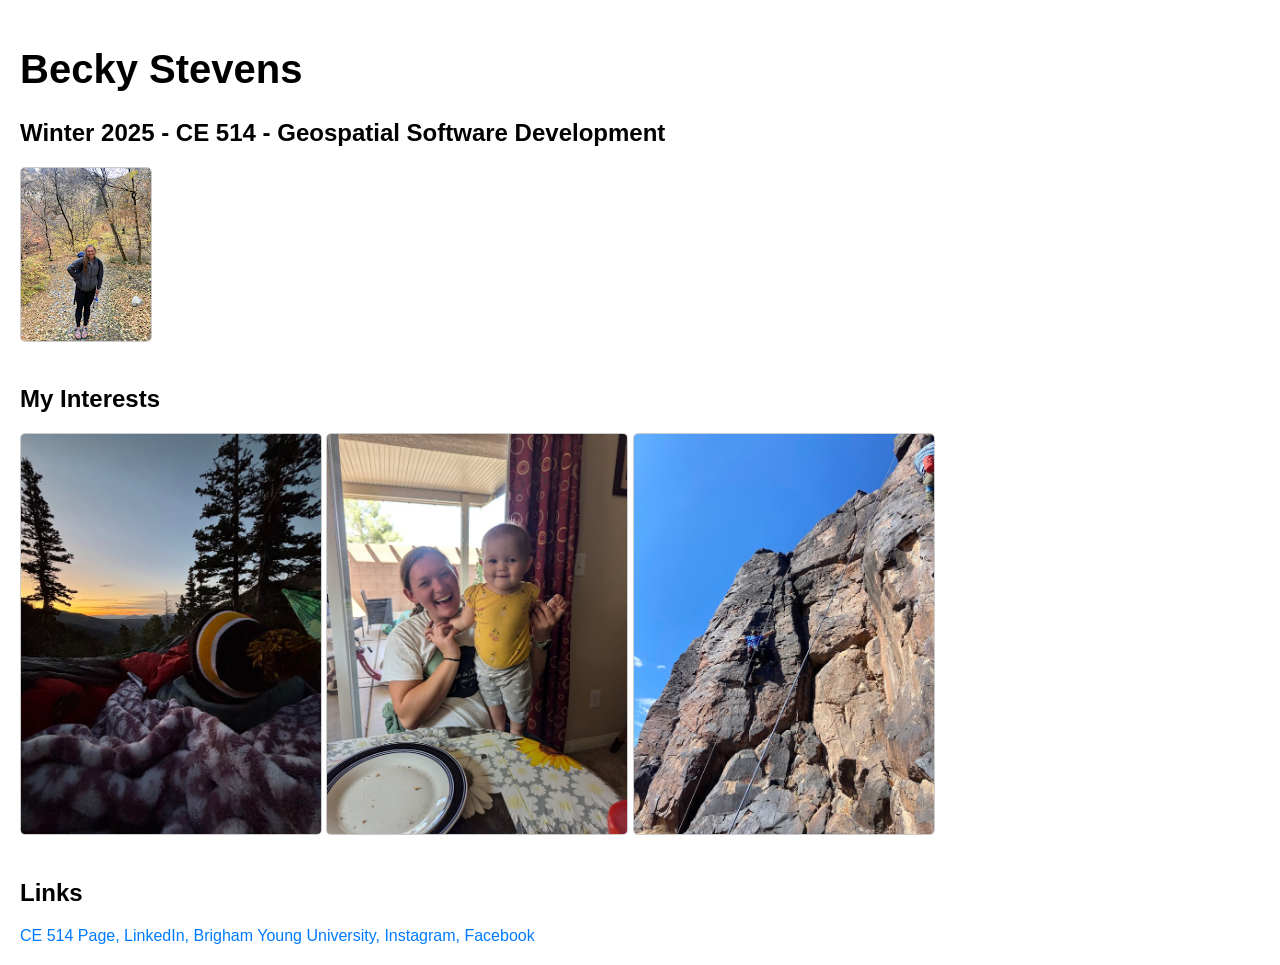
==== index.html @ 6ccc8d38 "Update index.html" ====
<!DOCTYPE html>
<html>
<head>
<link rel="stylesheet" href= "style.css">
</head>
<body>

  <h1>Becky Stevens</h1>
  <h2>Winter 2025 - CE 514 - Geospatial Software Development</h2>
  <img src="IMG_9615.jpg" alt="Your Image">

  <h2>My Interests</h2>
  <div>
    <img src="IMG_3385.jpg" alt="Image 1">
    <img src="Becky and Diane.jpg" alt="Image 2">
    <img src="IMG_9555.jpg" alt="Image 3">
  </div>

  <h2>Links</h2>
    <a href="https://b-m-stevens.github.io/ce514.html" target="_blank">CE 514 Page,</a>
    <a href="https://www.linkedin.com/in/becky-stevens/" target="_blank">LinkedIn,</a>
    <a href="https://www.byu.edu/" target="_blank">Brigham Young University,</a>
    <a href="https://www.instagram.com/becky.m_s/" target="_blank">Instagram,</a>
    <a href="https://www.facebook.com/profile.php?id=100009060350970" target="_blank">Facebook</a>
  </ul>

</body>
</html>
---- style.css ----
/* Basic Styling */
body {
  font-family: sans-serif;
  margin: 0;
  padding: 20px;
}

/* Header Styling */
header {
  text-align: center;
  margin-bottom: 20px;
}

h1 {
  font-size: 2.5rem;
}

/* Links Styling */
.links {
  list-style: none;
  padding: 0;
}

.links li {
  margin-bottom: 10px;
}

a {
  color: #007bff;
  text-decoration: none;
}

a:hover {
  text-decoration: underline;
}

/* Images Styling */
.photos {
  display: flex;
  flex-wrap: wrap;
  justify-content: space-around;
}

img {
  max-width: 300px;
  height: auto;
  margin-bottom: 20px;
  border: 1px solid #ccc;
  border-radius: 5px;
}
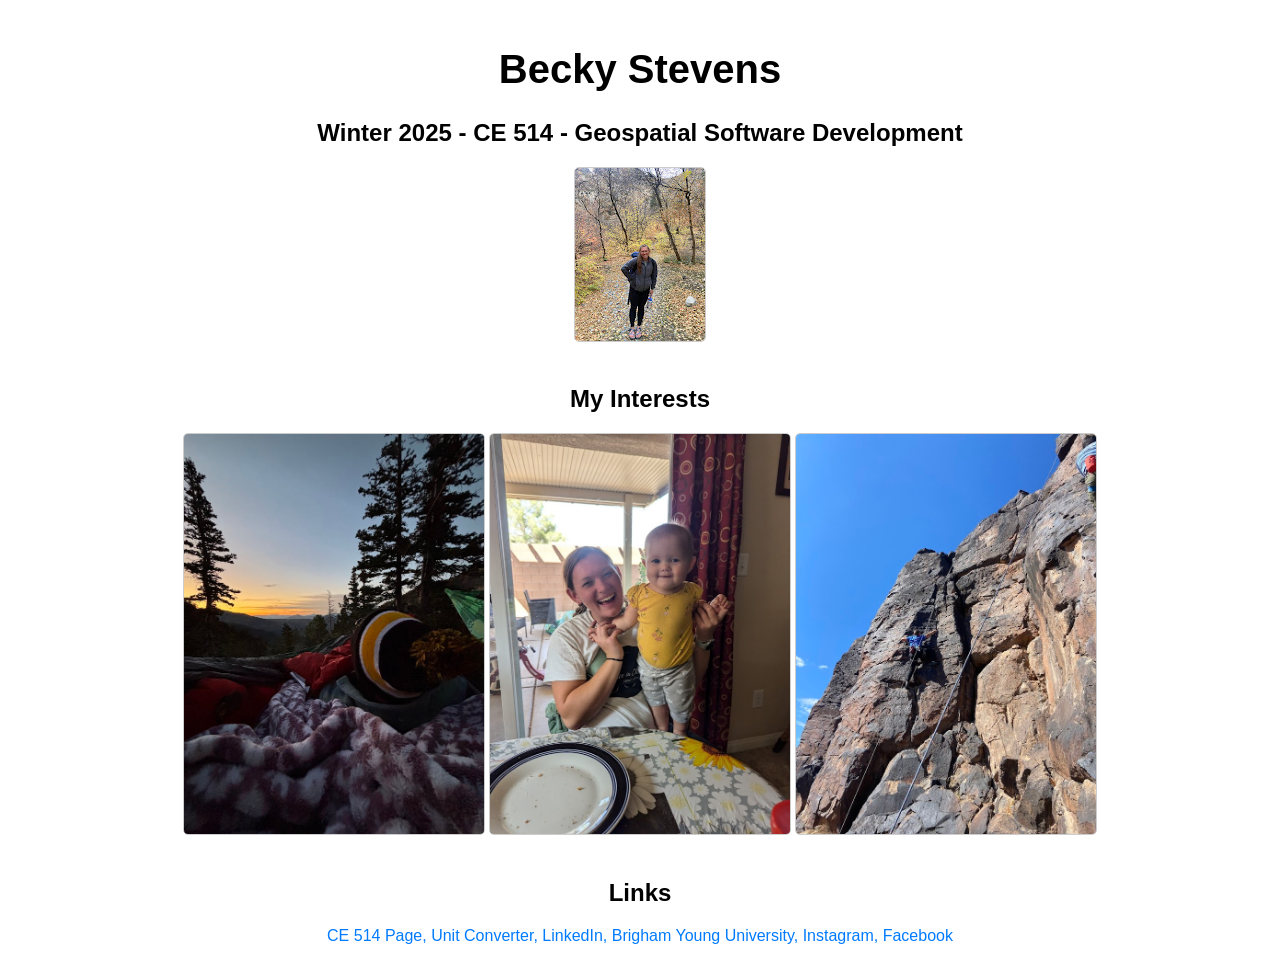
==== commit acce890c: "Update index.html Added link to Unit Converter" ====
--- a/index.html
+++ b/index.html
@@ -18,6 +18,7 @@
 
   <h2>Links</h2>
     <a href="https://b-m-stevens.github.io/ce514.html" target="_blank">CE 514 Page,</a>
+    <a href="https://b-m-stevens.github.io/ce514/unitconvertor.html" target="_blank">Unit Converter,</a>
     <a href="https://www.linkedin.com/in/becky-stevens/" target="_blank">LinkedIn,</a>
     <a href="https://www.byu.edu/" target="_blank">Brigham Young University,</a>
     <a href="https://www.instagram.com/becky.m_s/" target="_blank">Instagram,</a>
--- a/style.css
+++ b/style.css
@@ -3,12 +3,12 @@
   font-family: sans-serif;
   margin: 0;
   padding: 20px;
+  text-align: center; /* Center the entire page content */
 }
 
 /* Header Styling */
 header {
-  text-align: center;
-  margin-bottom: 20px;
+  margin-bottom: 20px; 
 }
 
 h1 {
@@ -38,7 +38,7 @@
 .photos {
   display: flex;
   flex-wrap: wrap;
-  justify-content: space-around;
+  justify-content: center; /* Center images horizontally */
 }
 
 img {
@@ -48,3 +48,14 @@
   border: 1px solid #ccc;
   border-radius: 5px;
 }
+.rounded-link {
+  border: 5px solid #ddd; /* Solid border with a light gray color */
+  border-radius: 10px; /* Set the rounded corner radius */
+  padding: 10px 20px; /* Add some padding for better visual separation */
+  text-decoration: none; /* Remove underline decoration */
+  color: #000; /* Set the text color to black */
+}
+
+.rounded-link:hover {
+  background-color: #eee; /* Add a hover effect with a light background */
+}
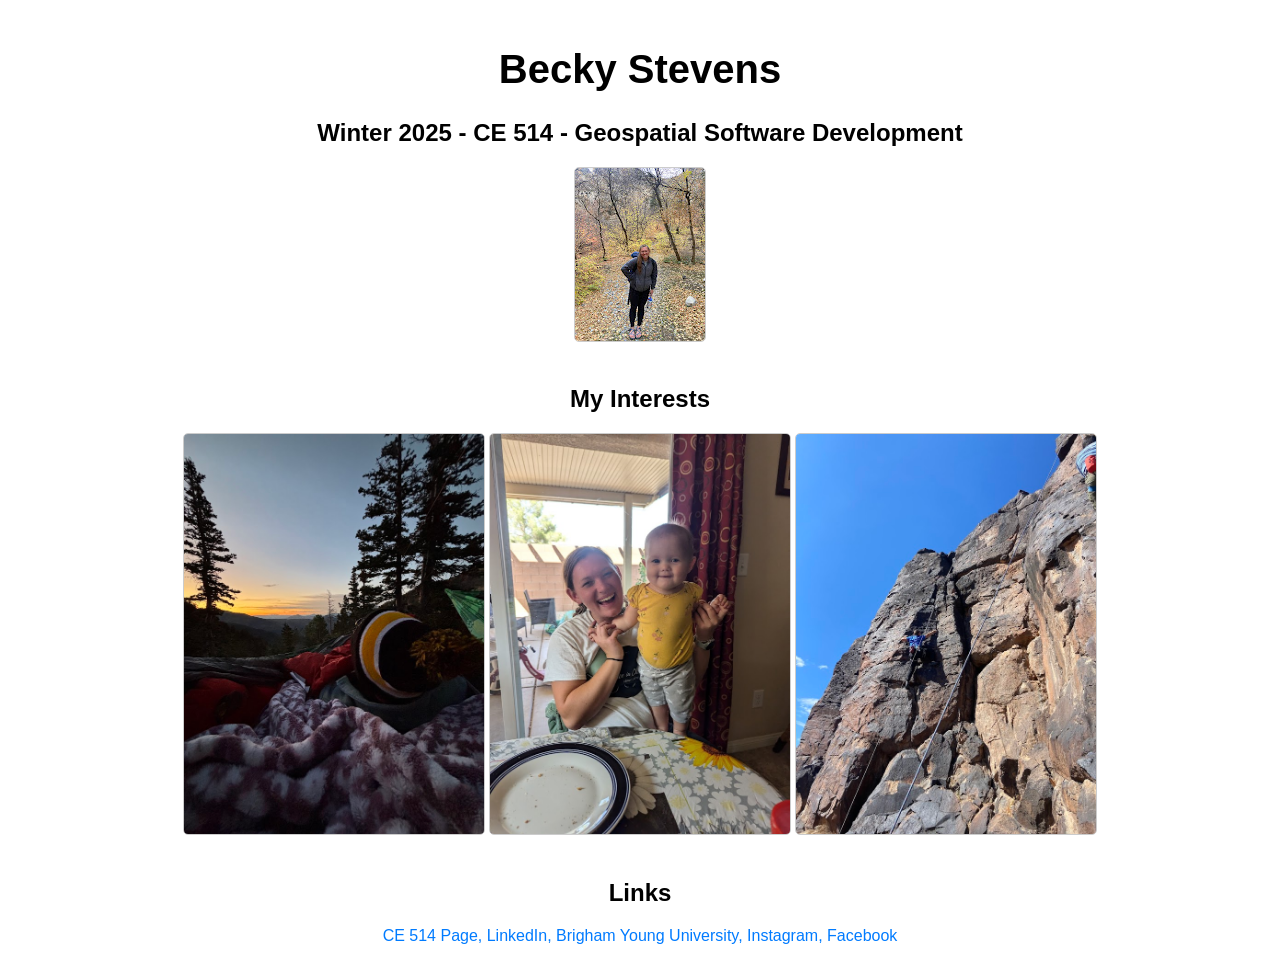
==== commit e51c80b2: "Update index.html Removed Unit Converter link" ====
--- a/index.html
+++ b/index.html
@@ -18,7 +18,6 @@
 
   <h2>Links</h2>
     <a href="https://b-m-stevens.github.io/ce514.html" target="_blank">CE 514 Page,</a>
-    <a href="https://b-m-stevens.github.io/ce514/unitconvertor.html" target="_blank">Unit Converter,</a>
     <a href="https://www.linkedin.com/in/becky-stevens/" target="_blank">LinkedIn,</a>
     <a href="https://www.byu.edu/" target="_blank">Brigham Young University,</a>
     <a href="https://www.instagram.com/becky.m_s/" target="_blank">Instagram,</a>
--- a/style.css
+++ b/style.css
@@ -12,7 +12,12 @@
 }
 
 h1 {
-  font-size: 2.5rem;
+  font-size: 250%;
+  justify-content:center;
+}
+h2 {
+  font-size: 150%;
+  justify-content:center;
 }
 
 /* Links Styling */
@@ -59,3 +64,13 @@
 .rounded-link:hover {
   background-color: #eee; /* Add a hover effect with a light background */
 }
+/* Button Styling */
+.button {
+      display: inline-block;
+      padding: 10px 20px;
+      border: 2px solid #ccc; /* Light grey border */
+      border-radius: 5px; /* Rounded corners */
+      text-decoration: none;
+      color: #333; /* Dark grey text */
+      margin-top: 20px; 
+    }
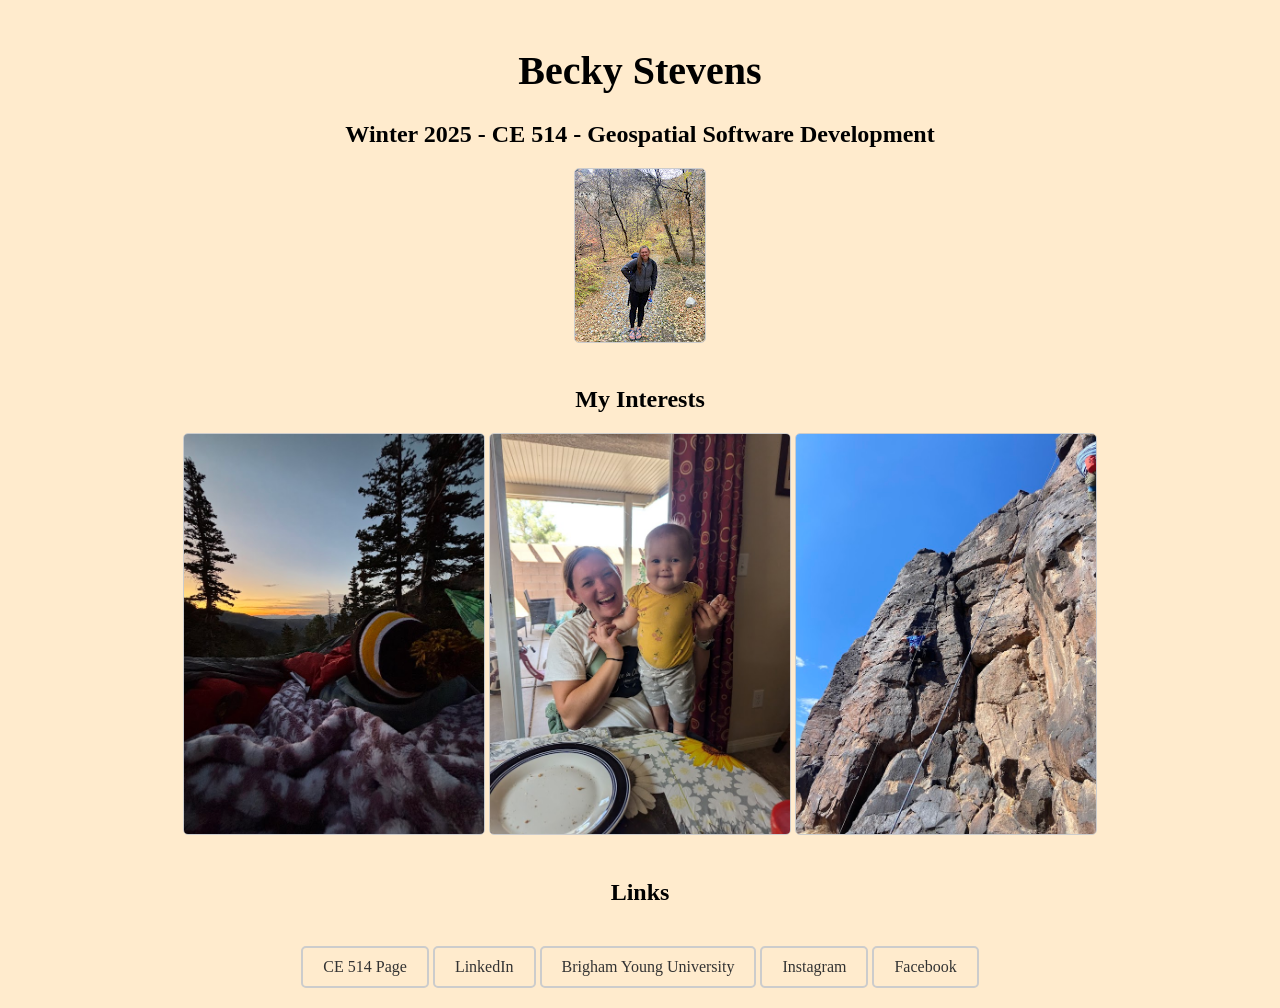
==== commit c1962d5b: "Update index.html Added buttons" ====
--- a/index.html
+++ b/index.html
@@ -17,11 +17,11 @@
   </div>
 
   <h2>Links</h2>
-    <a href="https://b-m-stevens.github.io/ce514.html" target="_blank">CE 514 Page,</a>
-    <a href="https://www.linkedin.com/in/becky-stevens/" target="_blank">LinkedIn,</a>
-    <a href="https://www.byu.edu/" target="_blank">Brigham Young University,</a>
-    <a href="https://www.instagram.com/becky.m_s/" target="_blank">Instagram,</a>
-    <a href="https://www.facebook.com/profile.php?id=100009060350970" target="_blank">Facebook</a>
+    <a href="https://b-m-stevens.github.io/ce514.html" target="_blank" class="button">CE 514 Page</a>
+    <a href="https://www.linkedin.com/in/becky-stevens/" target="_blank" class="button">LinkedIn</a>
+    <a href="https://www.byu.edu/" target="_blank" class="button">Brigham Young University</a>
+    <a href="https://www.instagram.com/becky.m_s/" target="_blank" class="button">Instagram</a>
+    <a href="https://www.facebook.com/profile.php?id=100009060350970" target="_blank" class="button">Facebook</a>
   </ul>
 
 </body>
--- a/style.css
+++ b/style.css
@@ -1,14 +1,16 @@
 /* Basic Styling */
 body {
-  font-family: sans-serif;
+  font-family: Verdana;
   margin: 0;
   padding: 20px;
   text-align: center; /* Center the entire page content */
+  background-color: #FFEBCD;
 }
 
 /* Header Styling */
 header {
   margin-bottom: 20px; 
+  text-align: center;
 }
 
 h1 {
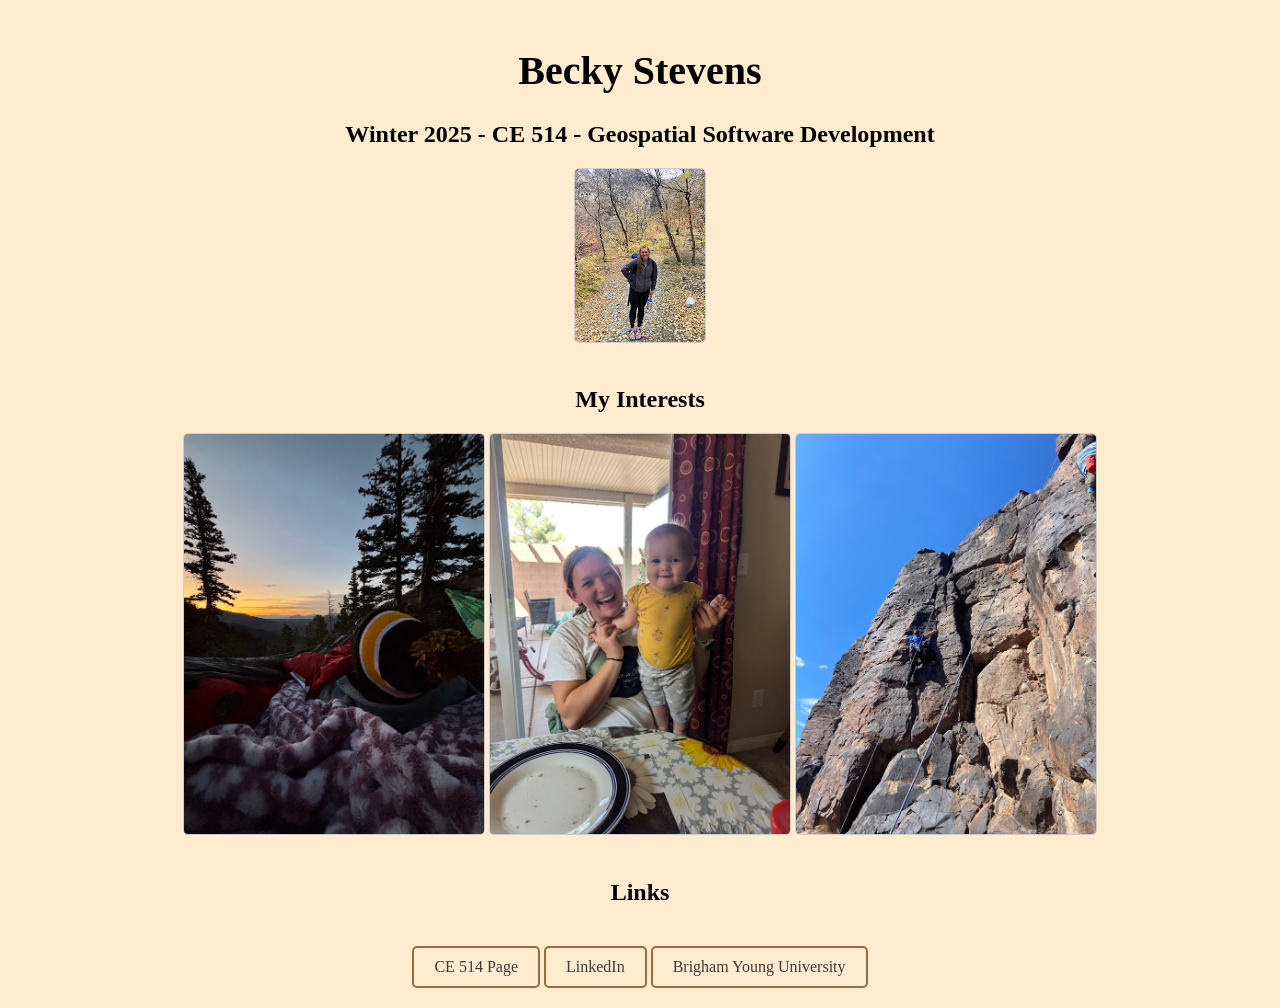
==== commit 7d7c82bf: "Update index.html Removed Instagram and Facebook buttons" ====
--- a/index.html
+++ b/index.html
@@ -20,8 +20,6 @@
     <a href="https://b-m-stevens.github.io/ce514.html" target="_blank" class="button">CE 514 Page</a>
     <a href="https://www.linkedin.com/in/becky-stevens/" target="_blank" class="button">LinkedIn</a>
     <a href="https://www.byu.edu/" target="_blank" class="button">Brigham Young University</a>
-    <a href="https://www.instagram.com/becky.m_s/" target="_blank" class="button">Instagram</a>
-    <a href="https://www.facebook.com/profile.php?id=100009060350970" target="_blank" class="button">Facebook</a>
   </ul>
 
 </body>
--- a/style.css
+++ b/style.css
@@ -60,7 +60,7 @@
   border-radius: 10px; /* Set the rounded corner radius */
   padding: 10px 20px; /* Add some padding for better visual separation */
   text-decoration: none; /* Remove underline decoration */
-  color: #000; /* Set the text color to black */
+  color: #3c3c3c; /* Set the text color to black */
 }
 
 .rounded-link:hover {
@@ -70,9 +70,9 @@
 .button {
       display: inline-block;
       padding: 10px 20px;
-      border: 2px solid #ccc; /* Light grey border */
+      border: 2px solid #966c3f; /* Brown border */
       border-radius: 5px; /* Rounded corners */
       text-decoration: none;
-      color: #333; /* Dark grey text */
+      color: #3c3c3c; /* Dark grey text */
       margin-top: 20px; 
     }
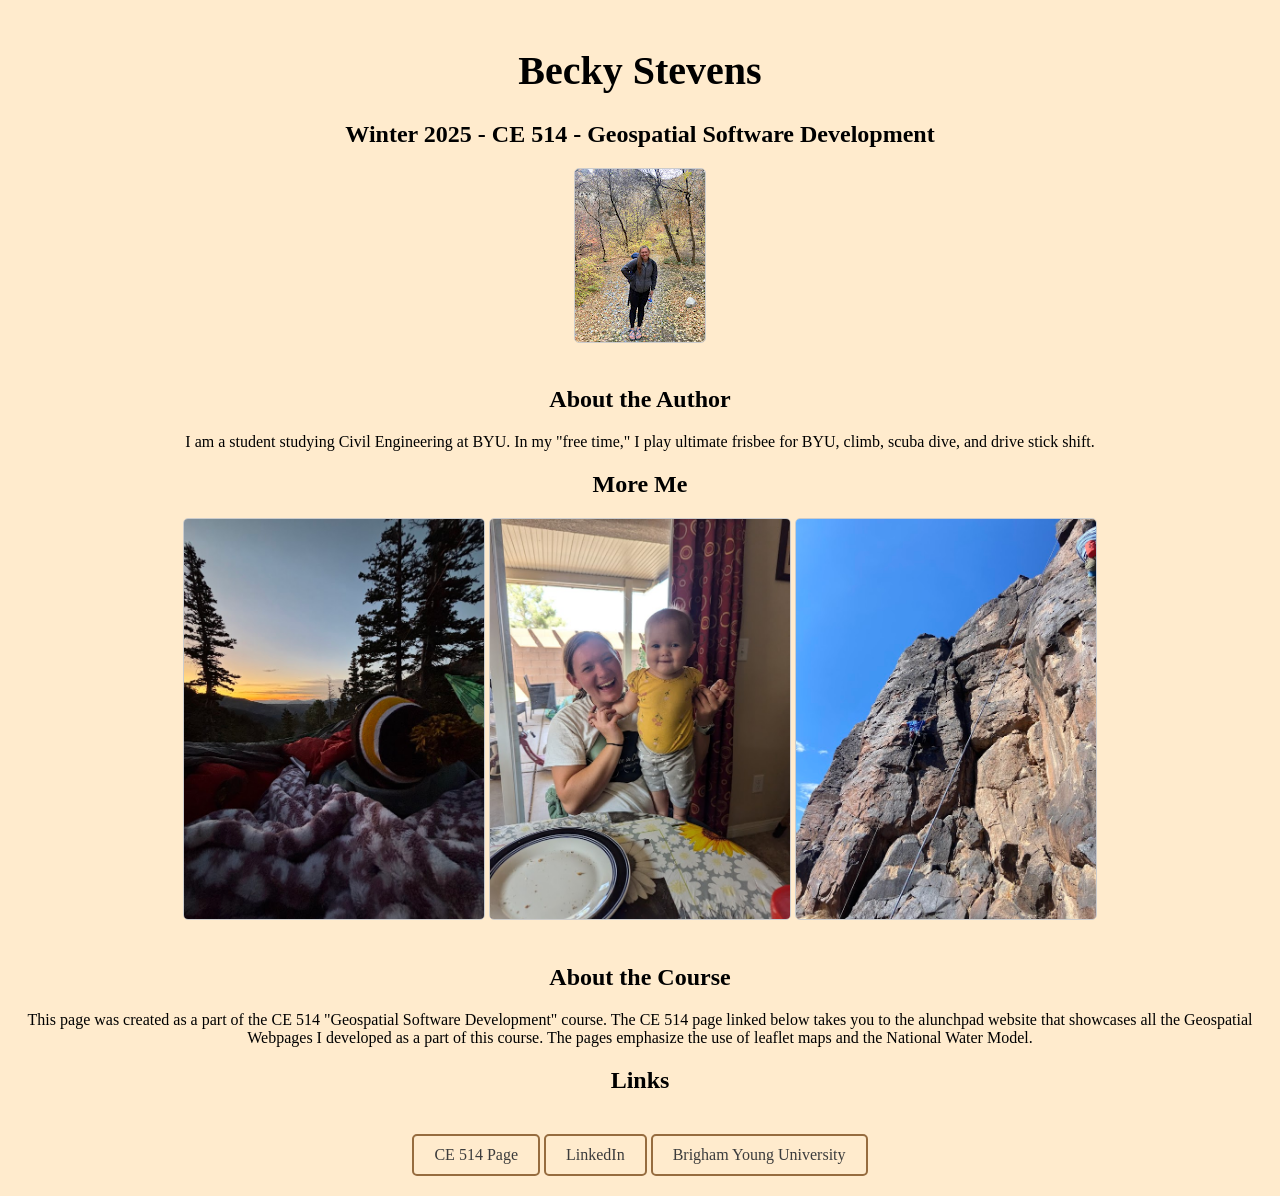
==== commit d39c009a: "Update index.html Added about me and about the course sections" ====
--- a/index.html
+++ b/index.html
@@ -1,6 +1,7 @@
 <!DOCTYPE html>
 <html>
 <head>
+<title>Becky Stevens Index Page</title>
 <link rel="stylesheet" href= "style.css">
 </head>
 <body>
@@ -9,11 +10,21 @@
   <h2>Winter 2025 - CE 514 - Geospatial Software Development</h2>
   <img src="IMG_9615.jpg" alt="Your Image">
 
-  <h2>My Interests</h2>
+  <h2>About the Author</h2>
+  <div>
+    <p>I am a student studying Civil Engineering at BYU. In my "free time," I play ultimate frisbee for BYU, climb, scuba dive, and drive stick shift.</p>
+  </div>
+  
+  <h2>More Me</h2>
   <div>
     <img src="IMG_3385.jpg" alt="Image 1">
     <img src="Becky and Diane.jpg" alt="Image 2">
     <img src="IMG_9555.jpg" alt="Image 3">
+  </div>
+
+  <h2>About the Course</h2>
+  <div>
+    <p>This page was created as a part of the CE 514 "Geospatial Software Development" course. The CE 514 page linked below takes you to the alunchpad website that showcases all the Geospatial Webpages I developed as a part of this course. The pages emphasize the use of leaflet maps and the National Water Model.</p>
   </div>
 
   <h2>Links</h2>
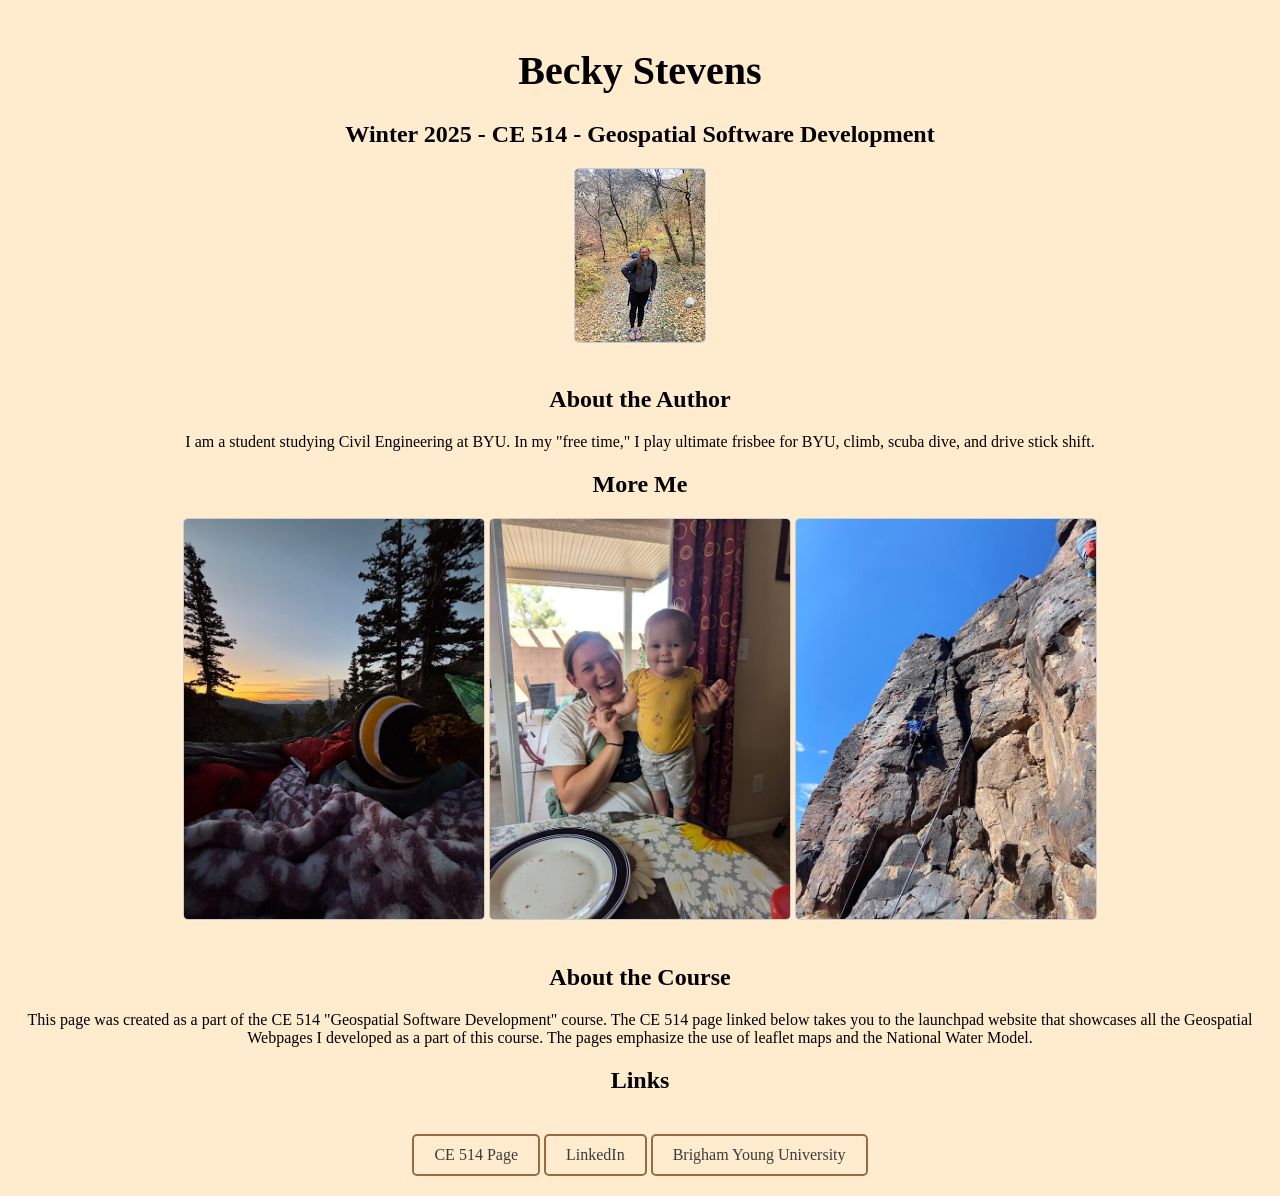
==== commit 8d36fd95: "Update index.html" ====
--- a/index.html
+++ b/index.html
@@ -24,7 +24,7 @@
 
   <h2>About the Course</h2>
   <div>
-    <p>This page was created as a part of the CE 514 "Geospatial Software Development" course. The CE 514 page linked below takes you to the alunchpad website that showcases all the Geospatial Webpages I developed as a part of this course. The pages emphasize the use of leaflet maps and the National Water Model.</p>
+    <p>This page was created as a part of the CE 514 "Geospatial Software Development" course. The CE 514 page linked below takes you to the launchpad website that showcases all the Geospatial Webpages I developed as a part of this course. The pages emphasize the use of leaflet maps and the National Water Model.</p>
   </div>
 
   <h2>Links</h2>
